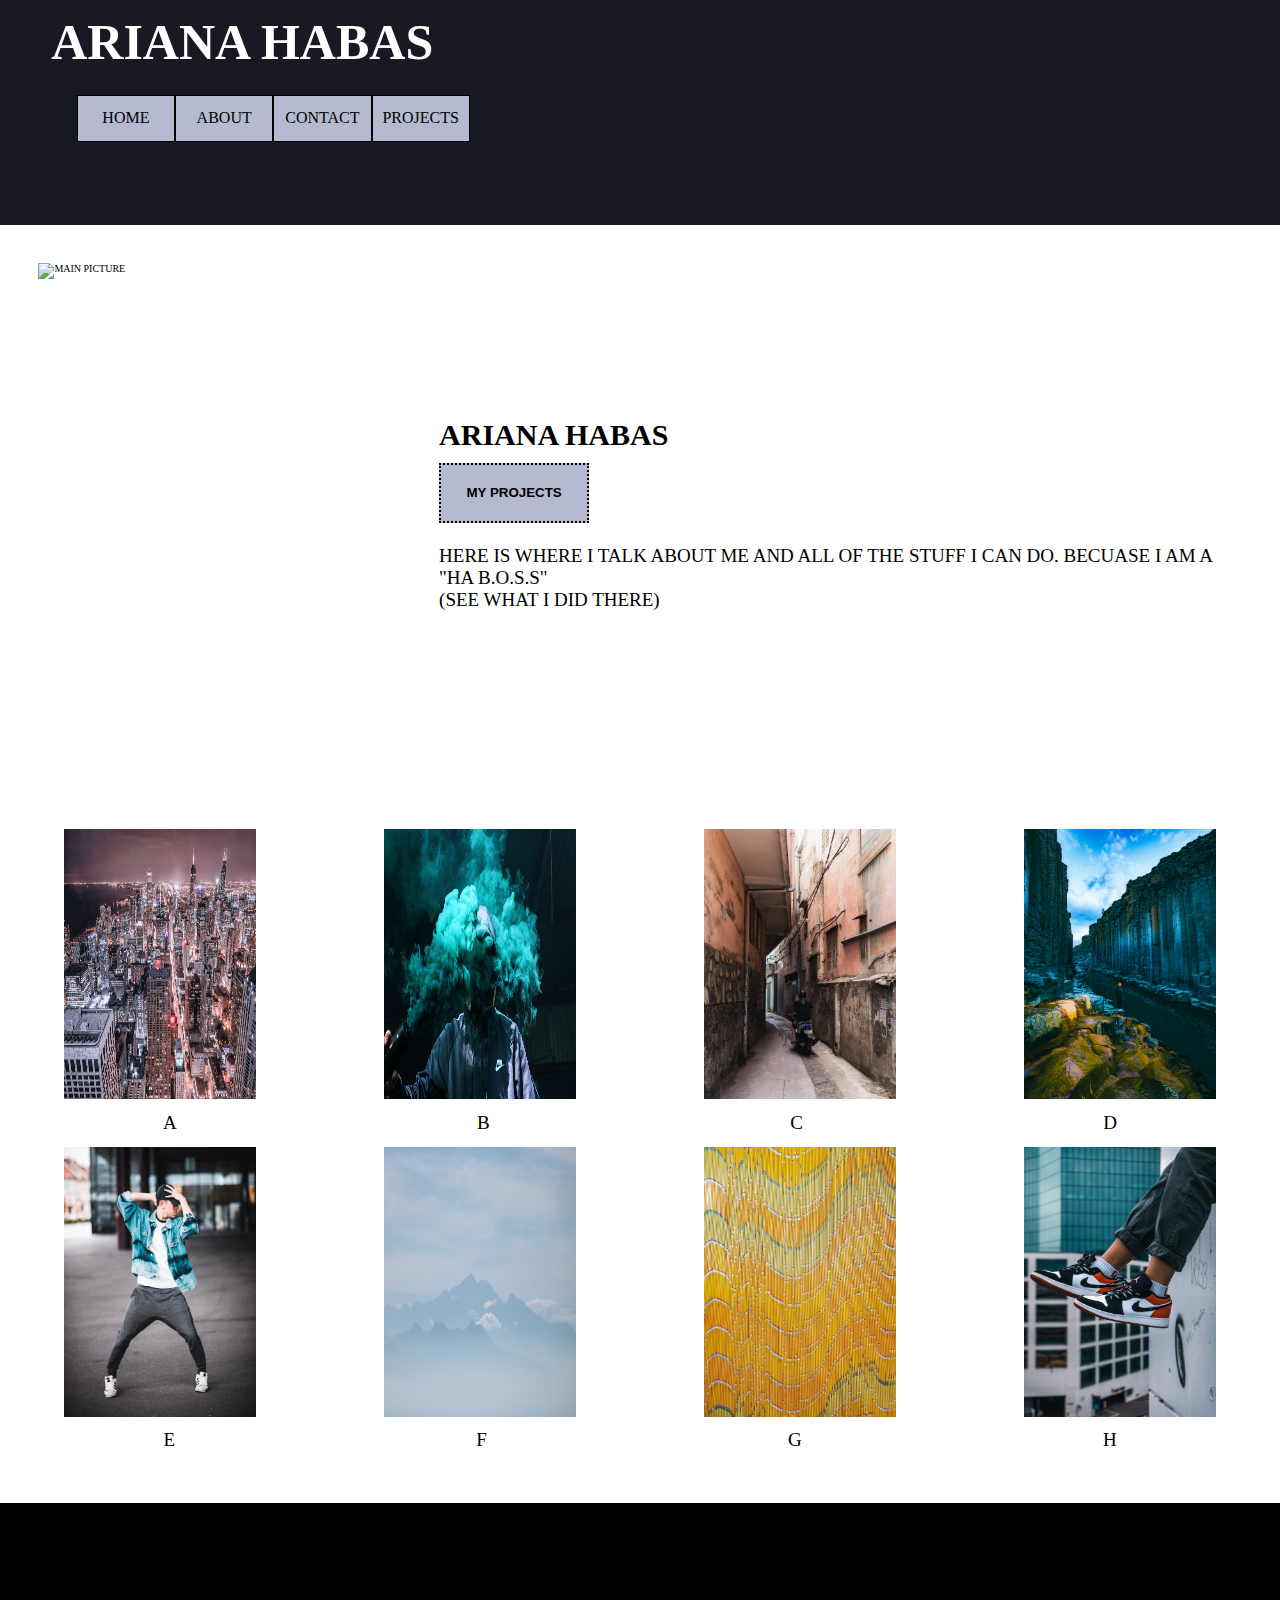
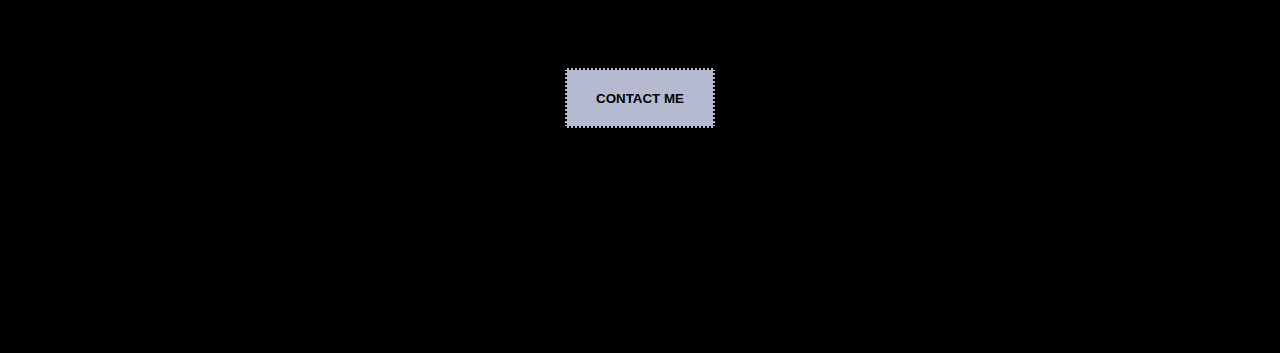
==== index.html @ a7e18114 "added new branch "ariana-habas-day2"" ====
<!DOCTYPE html>
<html lang="en">
<head>
    <link rel="stylesheet" type="text/css" href="style\index.css">
    <meta charset="UTF-8">
    <meta name="viewport" content="width=device-width, initial-scale=1.0">
    <script src="https://kit.fontawesome.com/6a4799021a.js" crossorigin="anonymous"></script>
    <title>Ariana's Portfolio</title>
</head>

<body>
<header>
    <h1>Ariana Habas</h1>
    <br>
    <div>
        <nav>
            <a href="/index.html">Home</a>
            <a href="/about.html">About</a>
            <a href="/contact.html">Contact</a>
            <a href="#">Projects</a>
            </nav>
    </div>
</header>

<section class="main">
    <div>
        <img src="https://images.unsplash.com/photo-1530511250146-026c208e059e?ixlib=rb-1.2.1&ixid=eyJhcHBfaWQiOjEyMDd9&auto=format&fit=crop&w=1200&q=60" alt="main picture">
       <div class= "me">
            <h2>Ariana Habas</h2>
            <br>
            <a href='https://github.com/arianahabas'><button>MY PROJECTS</button></a> 
            <br>
            <br>
            <p>Here is where I talk about me and all of the stuff I can do. Becuase I am a "Ha B.O.S.S"</p>
            <p>(see what I did there)</p>
        </div>
    </div>
</section>

<section class="gallery">
    <div class="galleryTop">
        <img src="style\Pictures\city.jfif" alt="Pic 1">
        <img src="style\Pictures\tear_gas.jfif" alt="Pic 2">
        <img src="style\Pictures\moped.jfif" alt="Pic 3">
        <img src="style\Pictures\river.jfif" alt="Pic 4">
    </div>
    <div class="textTop">
        <p>A</p>
        <p>B</p>
        <p>C</p>
        <p>D</p>
    </div>

    <div class=galleryBottom>
        <img src="style\Pictures\man.jfif" alt="Pic 5">
        <img src="style\Pictures\mountain.jfif" alt="Pic 6">
        <img src="style\Pictures\yellow.jfif" alt="Pic 7">
        <img src="style\Pictures\ones.jfif" alt="Pic 8">
    </div>
    
    <div class="textBottom">
        <p>E</p>
        <p>F</p>
        <p>G</p>
        <p>H</p>
    </div>
</div>
</section>

<footer>
    <p>Like what you see?</p>
    <br>
    <a href='/contact.html'><button>CONTACT ME</button></a> 
    <div class="social">
        <a href="www.linkedin.com"  class="fab fa-linkedin-in"></a>
        <a href="www.codepen.com"  class="fab fa-codepen"></a>   
        <a href="www.instagram.com"  class="fab fa-instagram"></a>
        <a href="www.github.com"  class="fab fa-github"></a>
        <a href="www.twitter.com"  class="fab fa-twitter"></a>
    </div>        
</footer>

</body>
</html>
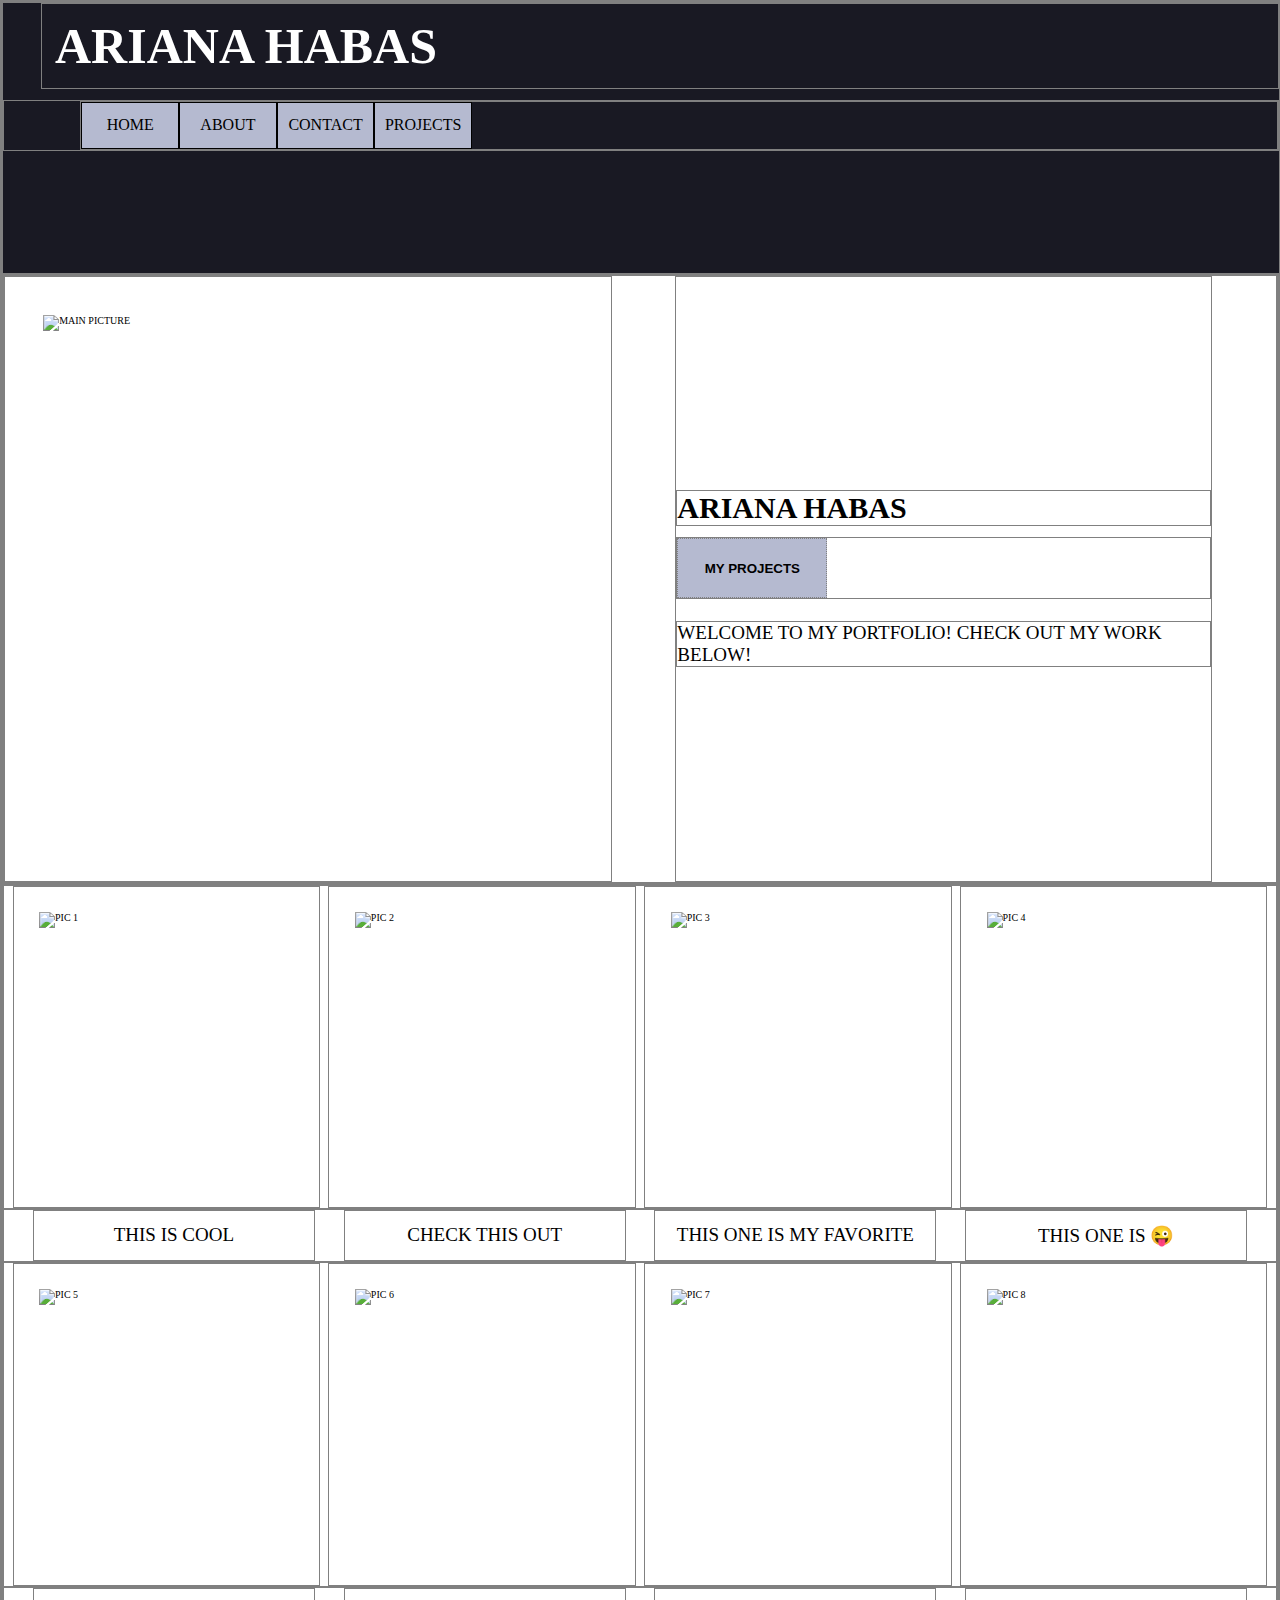
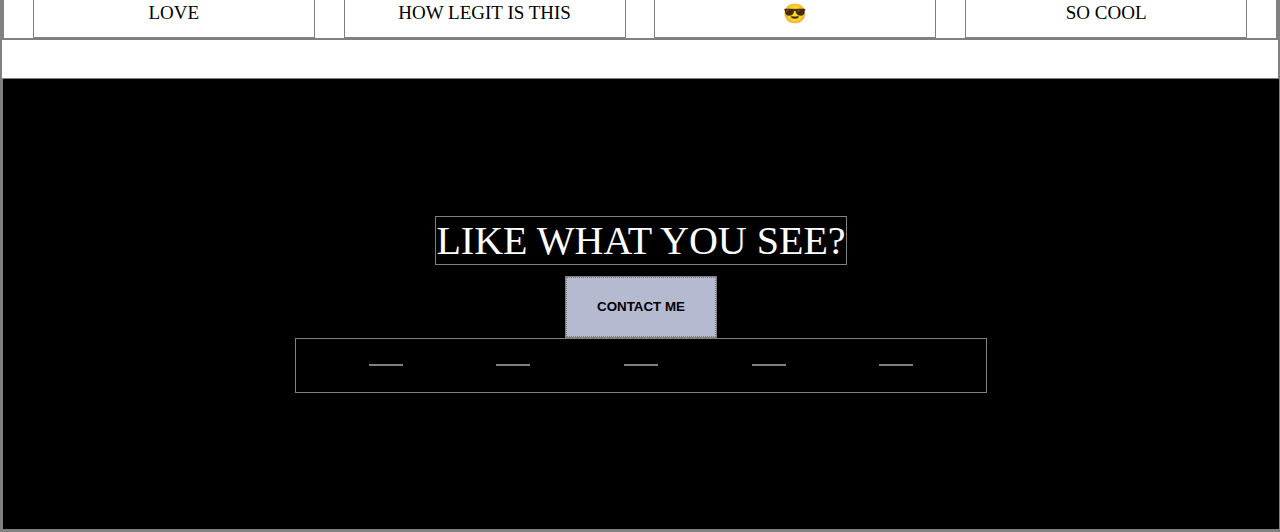
==== commit ec72e918: "fixed text boxes underneath pictures" ====
--- a/index.html
+++ b/index.html
@@ -31,38 +31,38 @@
             <a href='https://github.com/arianahabas'><button>MY PROJECTS</button></a> 
             <br>
             <br>
-            <p>Here is where I talk about me and all of the stuff I can do. Becuase I am a "Ha B.O.S.S"</p>
-            <p>(see what I did there)</p>
+            <p>Welcome to my portfolio! Check out my work below!</p>
         </div>
     </div>
 </section>
 
 <section class="gallery">
     <div class="galleryTop">
-        <img src="style\Pictures\city.jfif" alt="Pic 1">
-        <img src="style\Pictures\tear_gas.jfif" alt="Pic 2">
-        <img src="style\Pictures\moped.jfif" alt="Pic 3">
-        <img src="style\Pictures\river.jfif" alt="Pic 4">
+        <img src="https://images.unsplash.com/photo-1591284557887-6cab7ce8997c?ixlib=rb-1.2.1&ixid=eyJhcHBfaWQiOjEyMDd9&auto=format&fit=crop&w=1200&q=60" alt="Pic 1">
+        <img src="https://images.unsplash.com/photo-1520263115673-610416f52ab6?ixlib=rb-1.2.1&ixid=eyJhcHBfaWQiOjEyMDd9&auto=format&fit=crop&w=1200&q=60" alt="Pic 2">
+        <img src="https://images.unsplash.com/photo-1591276472050-649fedf500e3?ixlib=rb-1.2.1&ixid=eyJhcHBfaWQiOjEyMDd9&auto=format&fit=crop&w=1200&q=60" alt="Pic 3">
+        <img src="https://images.unsplash.com/photo-1589223051446-09d09d8f0107?ixlib=rb-1.2.1&ixid=eyJhcHBfaWQiOjEyMDd9&auto=format&fit=crop&w=1200&q=60" alt="Pic 4">
+       
     </div>
     <div class="textTop">
-        <p>A</p>
-        <p>B</p>
-        <p>C</p>
-        <p>D</p>
+        <p>This is cool</p>
+        <p>Check this out </p>
+        <p>This one is my favorite </p>
+        <p>This one is &#128540</p>
     </div>
 
     <div class=galleryBottom>
-        <img src="style\Pictures\man.jfif" alt="Pic 5">
-        <img src="style\Pictures\mountain.jfif" alt="Pic 6">
-        <img src="style\Pictures\yellow.jfif" alt="Pic 7">
-        <img src="style\Pictures\ones.jfif" alt="Pic 8">
+        <img src="https://images.unsplash.com/photo-1591259414882-19dbb3179317?ixlib=rb-1.2.1&ixid=eyJhcHBfaWQiOjEyMDd9&auto=format&fit=crop&w=1200&q=60" alt="Pic 5">
+        <img src="https://images.unsplash.com/photo-1591283265603-d9926282d66b?ixlib=rb-1.2.1&ixid=eyJhcHBfaWQiOjEyMDd9&auto=format&fit=crop&w=1200&q=60" alt="Pic 6">
+        <img src="https://images.unsplash.com/photo-1591204892365-da093b0af9a7?ixlib=rb-1.2.1&ixid=eyJhcHBfaWQiOjEyMDd9&auto=format&fit=crop&w=1200&q=60" alt="Pic 7">
+        <img src="https://images.unsplash.com/photo-1556906781-9a412961c28c?ixlib=rb-1.2.1&ixid=eyJhcHBfaWQiOjEyMDd9&auto=format&fit=crop&w=1200&q=60" alt="Pic 8">
     </div>
     
     <div class="textBottom">
-        <p>E</p>
-        <p>F</p>
-        <p>G</p>
-        <p>H</p>
+        <p>LOVE</p>
+        <p>How legit is this </p>
+        <p>&#128526</p>
+        <p>So cool </p>
     </div>
 </div>
 </section>
@@ -72,11 +72,11 @@
     <br>
     <a href='/contact.html'><button>CONTACT ME</button></a> 
     <div class="social">
-        <a href="www.linkedin.com"  class="fab fa-linkedin-in"></a>
-        <a href="www.codepen.com"  class="fab fa-codepen"></a>   
-        <a href="www.instagram.com"  class="fab fa-instagram"></a>
-        <a href="www.github.com"  class="fab fa-github"></a>
-        <a href="www.twitter.com"  class="fab fa-twitter"></a>
+        <span  class="fab fa-linkedin-in"></span>
+        <span  class="fab fa-codepen"></span>
+        <span  class="fab fa-instagram"></span>
+        <span  class="fab fa-github"></span>
+        <span  class="fab fa-twitter"></span>
     </div>        
 </footer>
 
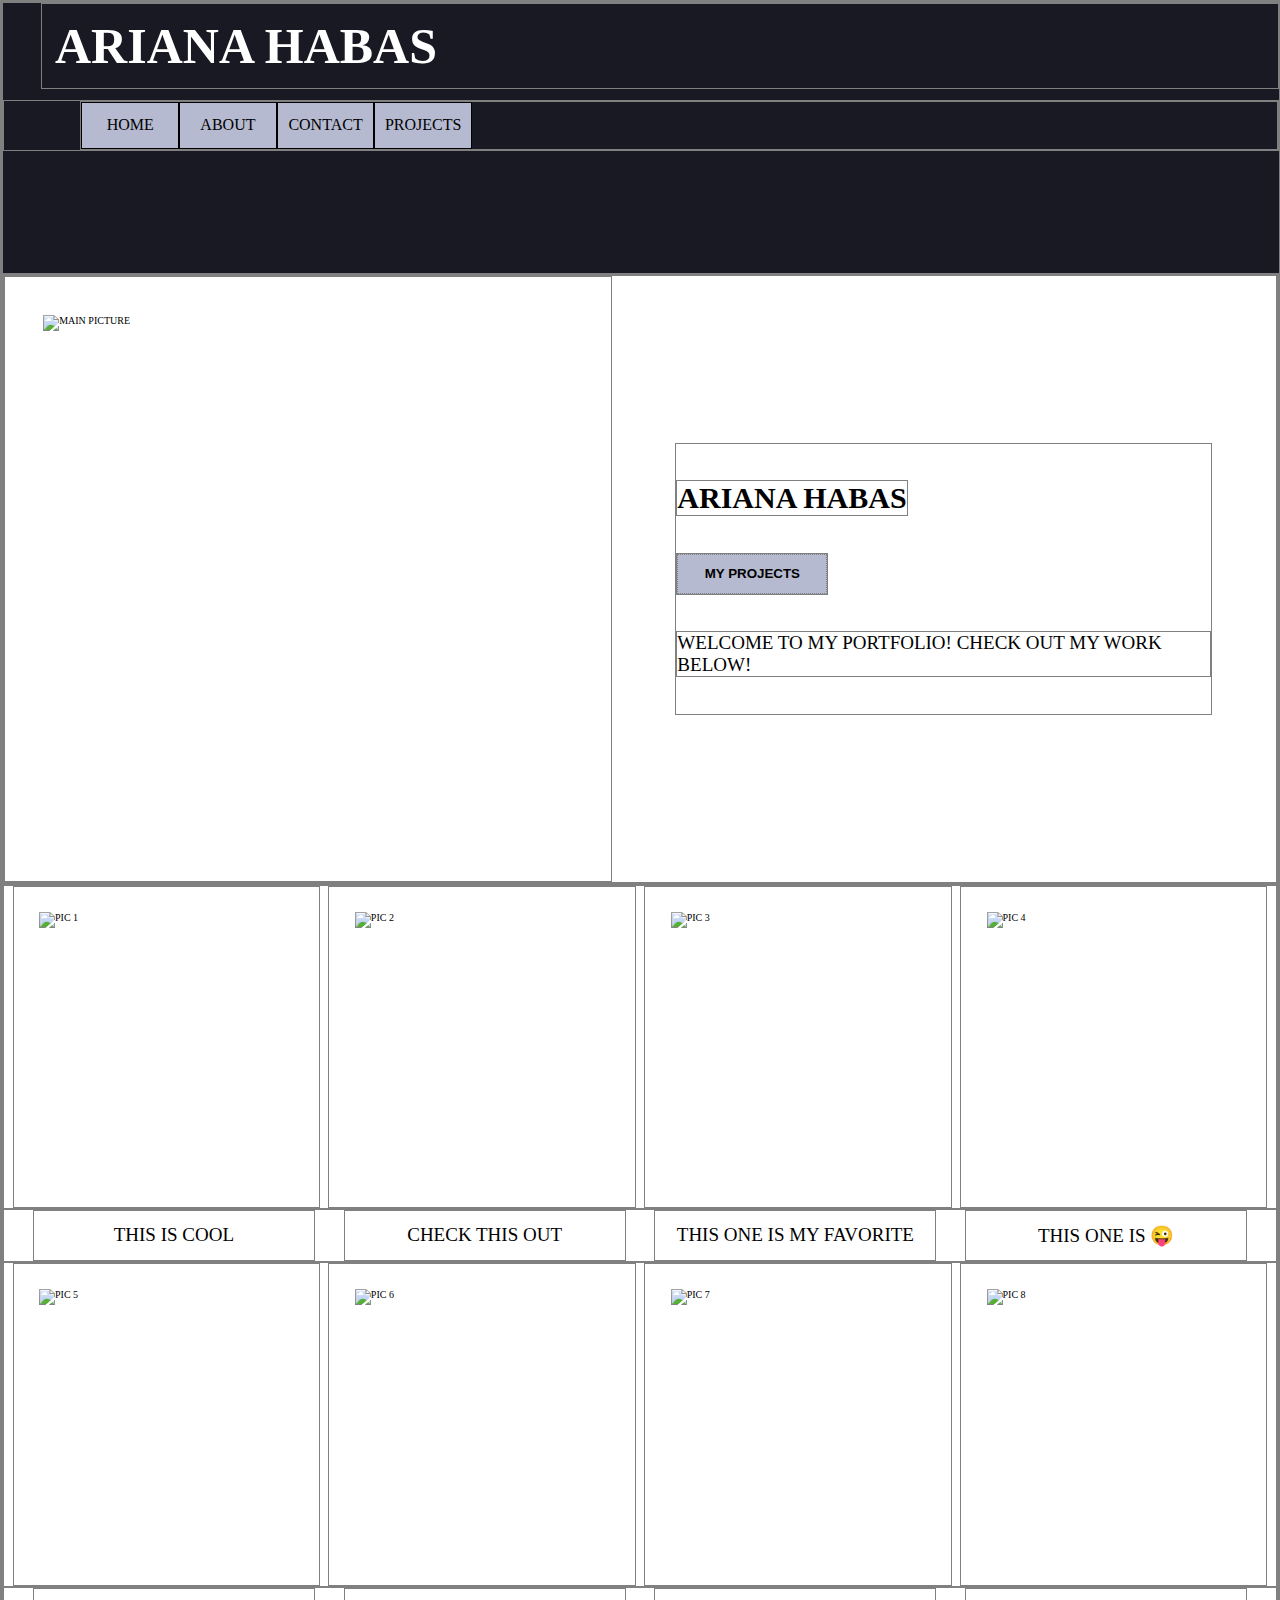
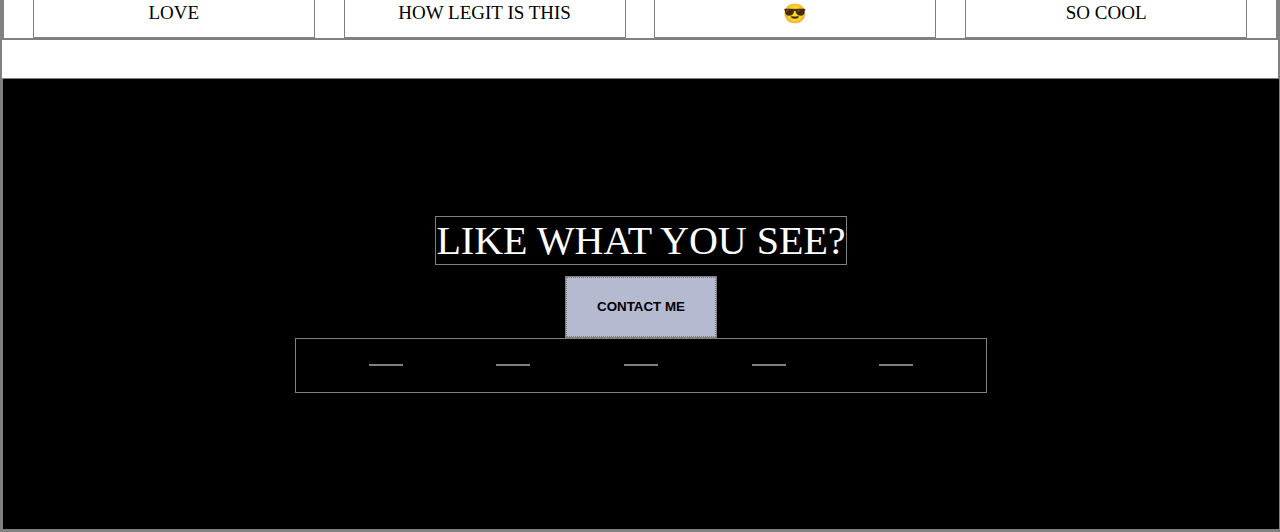
==== commit 60f3817e: "updated html syntax" ====
--- a/index.html
+++ b/index.html
@@ -27,10 +27,7 @@
         <img src="https://images.unsplash.com/photo-1530511250146-026c208e059e?ixlib=rb-1.2.1&ixid=eyJhcHBfaWQiOjEyMDd9&auto=format&fit=crop&w=1200&q=60" alt="main picture">
        <div class= "me">
             <h2>Ariana Habas</h2>
-            <br>
             <a href='https://github.com/arianahabas'><button>MY PROJECTS</button></a> 
-            <br>
-            <br>
             <p>Welcome to my portfolio! Check out my work below!</p>
         </div>
     </div>
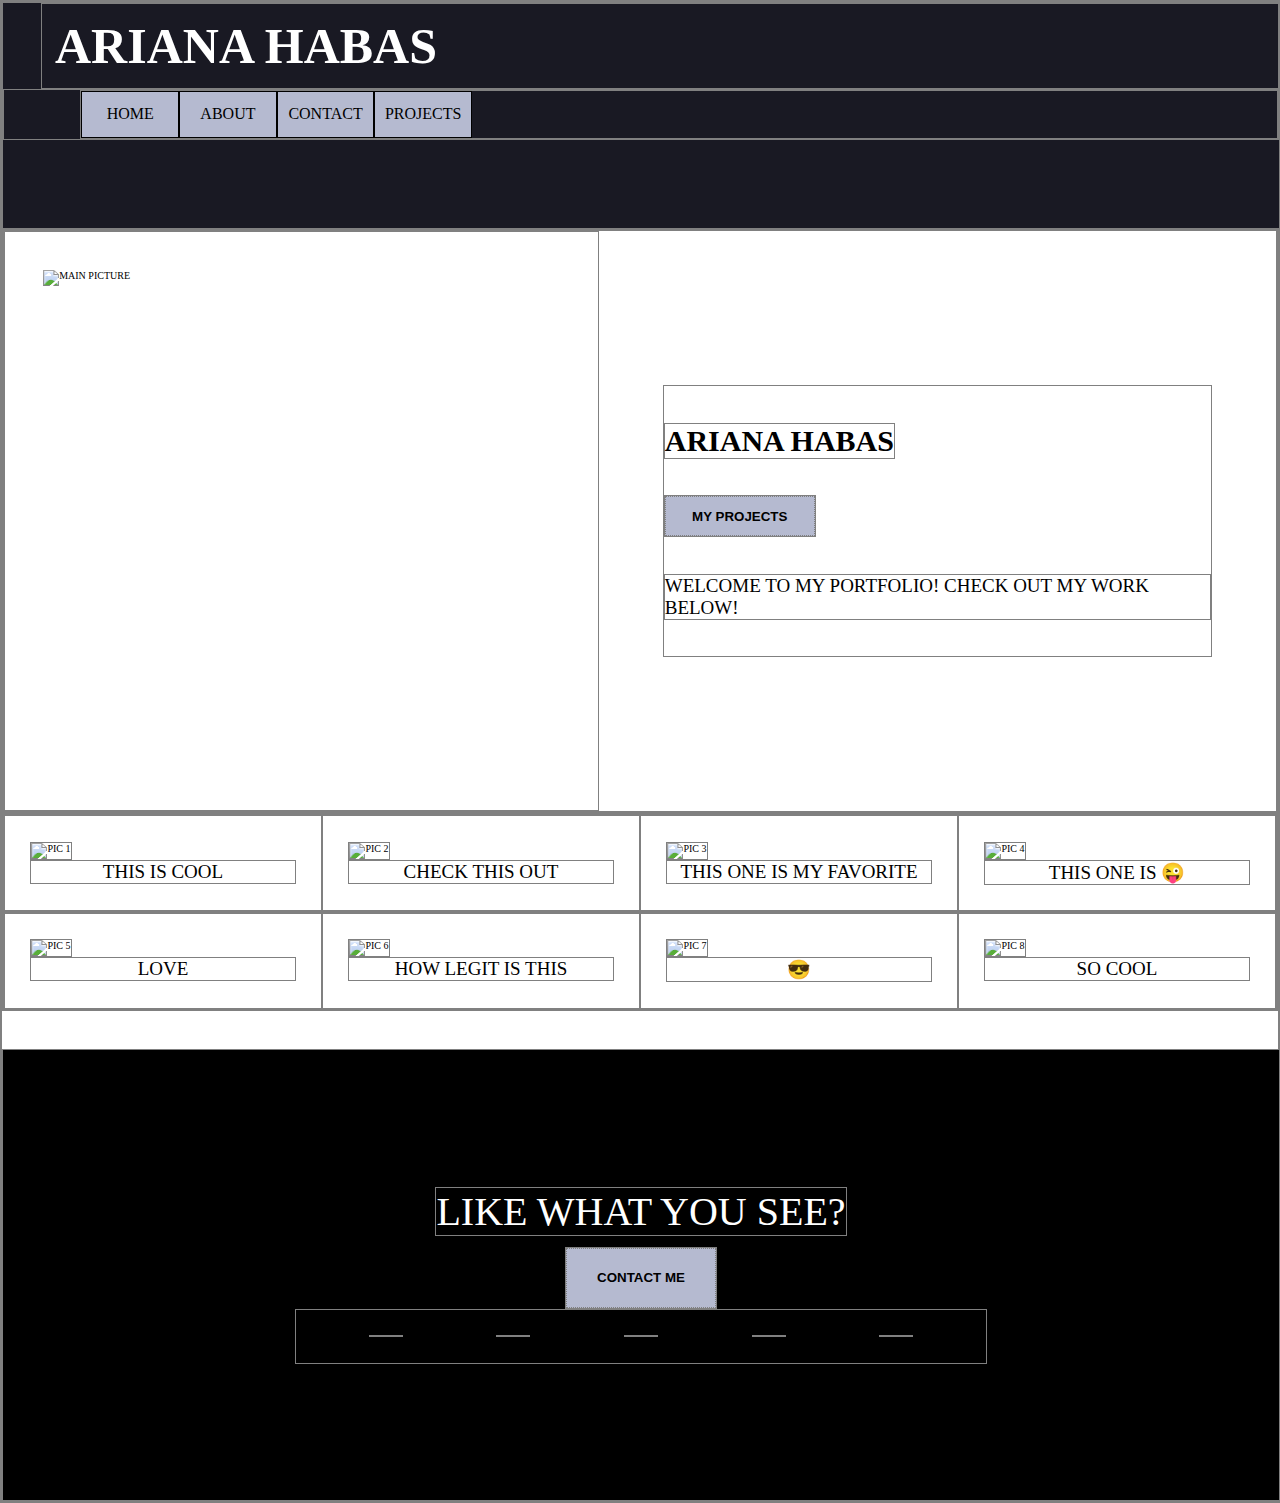
==== commit b8954d7d: "updated media queries" ====
--- a/index.html
+++ b/index.html
@@ -6,19 +6,19 @@
     <meta name="viewport" content="width=device-width, initial-scale=1.0">
     <script src="https://kit.fontawesome.com/6a4799021a.js" crossorigin="anonymous"></script>
     <title>Ariana's Portfolio</title>
+    <meta name="viewport" content="width=device-width, initial-scale=1.0">
 </head>
 
 <body>
 <header>
     <h1>Ariana Habas</h1>
-    <br>
     <div>
         <nav>
             <a href="/index.html">Home</a>
             <a href="/about.html">About</a>
             <a href="/contact.html">Contact</a>
             <a href="#">Projects</a>
-            </nav>
+        </nav>
     </div>
 </header>
 
@@ -35,33 +35,44 @@
 
 <section class="gallery">
     <div class="galleryTop">
-        <img src="https://images.unsplash.com/photo-1591284557887-6cab7ce8997c?ixlib=rb-1.2.1&ixid=eyJhcHBfaWQiOjEyMDd9&auto=format&fit=crop&w=1200&q=60" alt="Pic 1">
-        <img src="https://images.unsplash.com/photo-1520263115673-610416f52ab6?ixlib=rb-1.2.1&ixid=eyJhcHBfaWQiOjEyMDd9&auto=format&fit=crop&w=1200&q=60" alt="Pic 2">
-        <img src="https://images.unsplash.com/photo-1591276472050-649fedf500e3?ixlib=rb-1.2.1&ixid=eyJhcHBfaWQiOjEyMDd9&auto=format&fit=crop&w=1200&q=60" alt="Pic 3">
-        <img src="https://images.unsplash.com/photo-1589223051446-09d09d8f0107?ixlib=rb-1.2.1&ixid=eyJhcHBfaWQiOjEyMDd9&auto=format&fit=crop&w=1200&q=60" alt="Pic 4">
-       
+        <div class="photo">
+            <img src="https://images.unsplash.com/photo-1591284557887-6cab7ce8997c?ixlib=rb-1.2.1&ixid=eyJhcHBfaWQiOjEyMDd9&auto=format&fit=crop&w=1200&q=60" alt="Pic 1" >
+            <p>This is cool</p>
+        </div>    
+        <div class="photo">
+            <img src="https://images.unsplash.com/photo-1520263115673-610416f52ab6?ixlib=rb-1.2.1&ixid=eyJhcHBfaWQiOjEyMDd9&auto=format&fit=crop&w=1200&q=60" alt="Pic 2">
+            <p>Check this out </p>
+        </div> 
+        <div class="photo">
+            <img src="https://images.unsplash.com/photo-1591276472050-649fedf500e3?ixlib=rb-1.2.1&ixid=eyJhcHBfaWQiOjEyMDd9&auto=format&fit=crop&w=1200&q=60" alt="Pic 3">
+            <p>This one is my favorite </p>
+        </div> 
+        <div class="photo">
+            <img src="https://images.unsplash.com/photo-1589223051446-09d09d8f0107?ixlib=rb-1.2.1&ixid=eyJhcHBfaWQiOjEyMDd9&auto=format&fit=crop&w=1200&q=60" alt="Pic 4">
+            <p>This one is &#128540</p>
+        </div>  
     </div>
-    <div class="textTop">
-        <p>This is cool</p>
-        <p>Check this out </p>
-        <p>This one is my favorite </p>
-        <p>This one is &#128540</p>
-    </div>
-
+ 
     <div class=galleryBottom>
-        <img src="https://images.unsplash.com/photo-1591259414882-19dbb3179317?ixlib=rb-1.2.1&ixid=eyJhcHBfaWQiOjEyMDd9&auto=format&fit=crop&w=1200&q=60" alt="Pic 5">
-        <img src="https://images.unsplash.com/photo-1591283265603-d9926282d66b?ixlib=rb-1.2.1&ixid=eyJhcHBfaWQiOjEyMDd9&auto=format&fit=crop&w=1200&q=60" alt="Pic 6">
-        <img src="https://images.unsplash.com/photo-1591204892365-da093b0af9a7?ixlib=rb-1.2.1&ixid=eyJhcHBfaWQiOjEyMDd9&auto=format&fit=crop&w=1200&q=60" alt="Pic 7">
-        <img src="https://images.unsplash.com/photo-1556906781-9a412961c28c?ixlib=rb-1.2.1&ixid=eyJhcHBfaWQiOjEyMDd9&auto=format&fit=crop&w=1200&q=60" alt="Pic 8">
+        <div class="photo">
+            <img src="https://images.unsplash.com/photo-1591259414882-19dbb3179317?ixlib=rb-1.2.1&ixid=eyJhcHBfaWQiOjEyMDd9&auto=format&fit=crop&w=1200&q=60" alt="Pic 5">
+            <p>LOVE</p>
+        </div>
+        <div class="photo">
+            <img src="https://images.unsplash.com/photo-1591283265603-d9926282d66b?ixlib=rb-1.2.1&ixid=eyJhcHBfaWQiOjEyMDd9&auto=format&fit=crop&w=1200&q=60" alt="Pic 6">
+            <p>How legit is this </p>
+        </div>
+        <div class="photo">
+            <img src="https://images.unsplash.com/photo-1591204892365-da093b0af9a7?ixlib=rb-1.2.1&ixid=eyJhcHBfaWQiOjEyMDd9&auto=format&fit=crop&w=1200&q=60" alt="Pic 7">
+            <p>&#128526</p>
+        </div>
+        <div class="photo">
+            <img src="https://images.unsplash.com/photo-1556906781-9a412961c28c?ixlib=rb-1.2.1&ixid=eyJhcHBfaWQiOjEyMDd9&auto=format&fit=crop&w=1200&q=60" alt="Pic 8">
+            <p>So cool </p>
+        </div>
     </div>
     
-    <div class="textBottom">
-        <p>LOVE</p>
-        <p>How legit is this </p>
-        <p>&#128526</p>
-        <p>So cool </p>
-    </div>
-</div>
+   </div>
 </section>
 
 <footer>
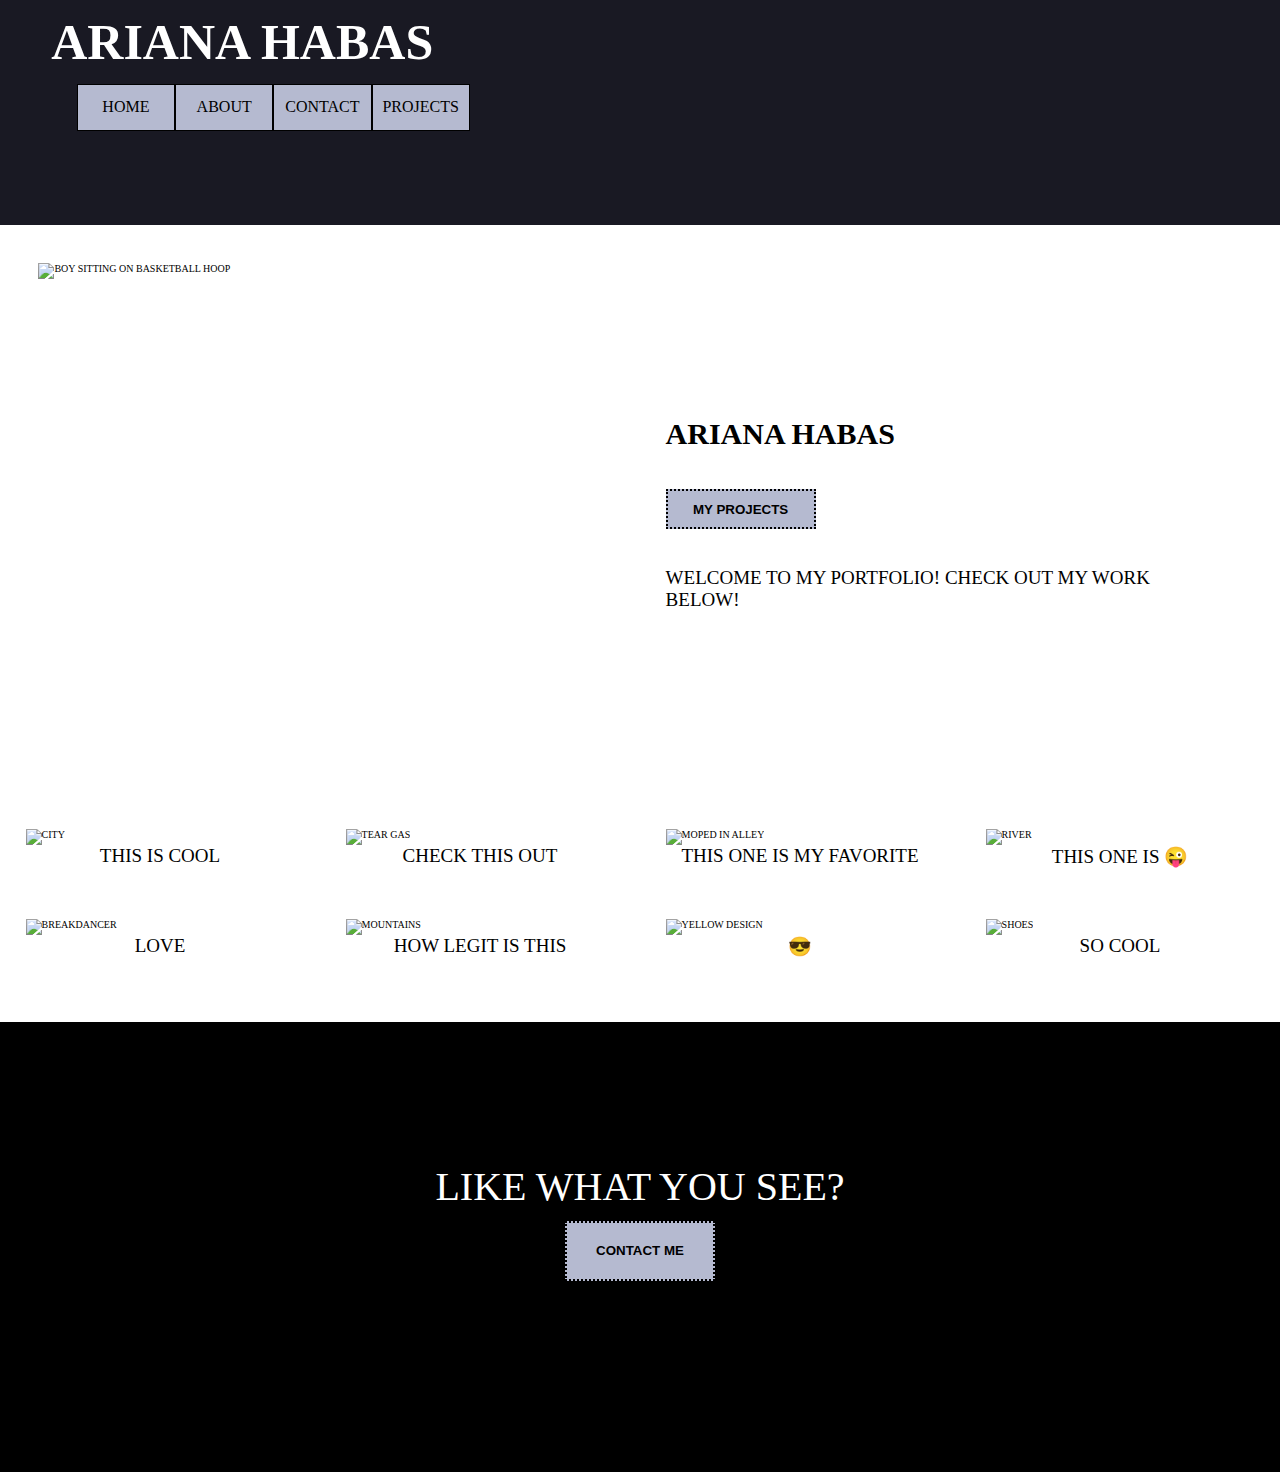
==== commit e000d041: "made additional changes to media queries" ====
--- a/index.html
+++ b/index.html
@@ -24,7 +24,7 @@
 
 <section class="main">
     <div>
-        <img src="https://images.unsplash.com/photo-1530511250146-026c208e059e?ixlib=rb-1.2.1&ixid=eyJhcHBfaWQiOjEyMDd9&auto=format&fit=crop&w=1200&q=60" alt="main picture">
+        <img src="https://images.unsplash.com/photo-1530511250146-026c208e059e?ixlib=rb-1.2.1&ixid=eyJhcHBfaWQiOjEyMDd9&auto=format&fit=crop&w=1200&q=60" alt="boy sitting on basketball hoop">
        <div class= "me">
             <h2>Ariana Habas</h2>
             <a href='https://github.com/arianahabas'><button>MY PROJECTS</button></a> 
@@ -36,38 +36,38 @@
 <section class="gallery">
     <div class="galleryTop">
         <div class="photo">
-            <img src="https://images.unsplash.com/photo-1591284557887-6cab7ce8997c?ixlib=rb-1.2.1&ixid=eyJhcHBfaWQiOjEyMDd9&auto=format&fit=crop&w=1200&q=60" alt="Pic 1" >
+            <img src="https://images.unsplash.com/photo-1591284557887-6cab7ce8997c?ixlib=rb-1.2.1&ixid=eyJhcHBfaWQiOjEyMDd9&auto=format&fit=crop&w=1200&q=60" alt="City" >
             <p>This is cool</p>
         </div>    
         <div class="photo">
-            <img src="https://images.unsplash.com/photo-1520263115673-610416f52ab6?ixlib=rb-1.2.1&ixid=eyJhcHBfaWQiOjEyMDd9&auto=format&fit=crop&w=1200&q=60" alt="Pic 2">
+            <img src="https://images.unsplash.com/photo-1520263115673-610416f52ab6?ixlib=rb-1.2.1&ixid=eyJhcHBfaWQiOjEyMDd9&auto=format&fit=crop&w=1200&q=60" alt="tear gas">
             <p>Check this out </p>
         </div> 
         <div class="photo">
-            <img src="https://images.unsplash.com/photo-1591276472050-649fedf500e3?ixlib=rb-1.2.1&ixid=eyJhcHBfaWQiOjEyMDd9&auto=format&fit=crop&w=1200&q=60" alt="Pic 3">
+            <img src="https://images.unsplash.com/photo-1591276472050-649fedf500e3?ixlib=rb-1.2.1&ixid=eyJhcHBfaWQiOjEyMDd9&auto=format&fit=crop&w=1200&q=60" alt="moped in alley">
             <p>This one is my favorite </p>
         </div> 
         <div class="photo">
-            <img src="https://images.unsplash.com/photo-1589223051446-09d09d8f0107?ixlib=rb-1.2.1&ixid=eyJhcHBfaWQiOjEyMDd9&auto=format&fit=crop&w=1200&q=60" alt="Pic 4">
+            <img src="https://images.unsplash.com/photo-1589223051446-09d09d8f0107?ixlib=rb-1.2.1&ixid=eyJhcHBfaWQiOjEyMDd9&auto=format&fit=crop&w=1200&q=60" alt="river">
             <p>This one is &#128540</p>
         </div>  
     </div>
  
     <div class=galleryBottom>
         <div class="photo">
-            <img src="https://images.unsplash.com/photo-1591259414882-19dbb3179317?ixlib=rb-1.2.1&ixid=eyJhcHBfaWQiOjEyMDd9&auto=format&fit=crop&w=1200&q=60" alt="Pic 5">
+            <img src="https://images.unsplash.com/photo-1591259414882-19dbb3179317?ixlib=rb-1.2.1&ixid=eyJhcHBfaWQiOjEyMDd9&auto=format&fit=crop&w=1200&q=60" alt="breakdancer">
             <p>LOVE</p>
         </div>
         <div class="photo">
-            <img src="https://images.unsplash.com/photo-1591283265603-d9926282d66b?ixlib=rb-1.2.1&ixid=eyJhcHBfaWQiOjEyMDd9&auto=format&fit=crop&w=1200&q=60" alt="Pic 6">
+            <img src="https://images.unsplash.com/photo-1591283265603-d9926282d66b?ixlib=rb-1.2.1&ixid=eyJhcHBfaWQiOjEyMDd9&auto=format&fit=crop&w=1200&q=60" alt="mountains">
             <p>How legit is this </p>
         </div>
         <div class="photo">
-            <img src="https://images.unsplash.com/photo-1591204892365-da093b0af9a7?ixlib=rb-1.2.1&ixid=eyJhcHBfaWQiOjEyMDd9&auto=format&fit=crop&w=1200&q=60" alt="Pic 7">
+            <img src="https://images.unsplash.com/photo-1591204892365-da093b0af9a7?ixlib=rb-1.2.1&ixid=eyJhcHBfaWQiOjEyMDd9&auto=format&fit=crop&w=1200&q=60" alt="yellow design">
             <p>&#128526</p>
         </div>
         <div class="photo">
-            <img src="https://images.unsplash.com/photo-1556906781-9a412961c28c?ixlib=rb-1.2.1&ixid=eyJhcHBfaWQiOjEyMDd9&auto=format&fit=crop&w=1200&q=60" alt="Pic 8">
+            <img src="https://images.unsplash.com/photo-1556906781-9a412961c28c?ixlib=rb-1.2.1&ixid=eyJhcHBfaWQiOjEyMDd9&auto=format&fit=crop&w=1200&q=60" alt="shoes">
             <p>So cool </p>
         </div>
     </div>
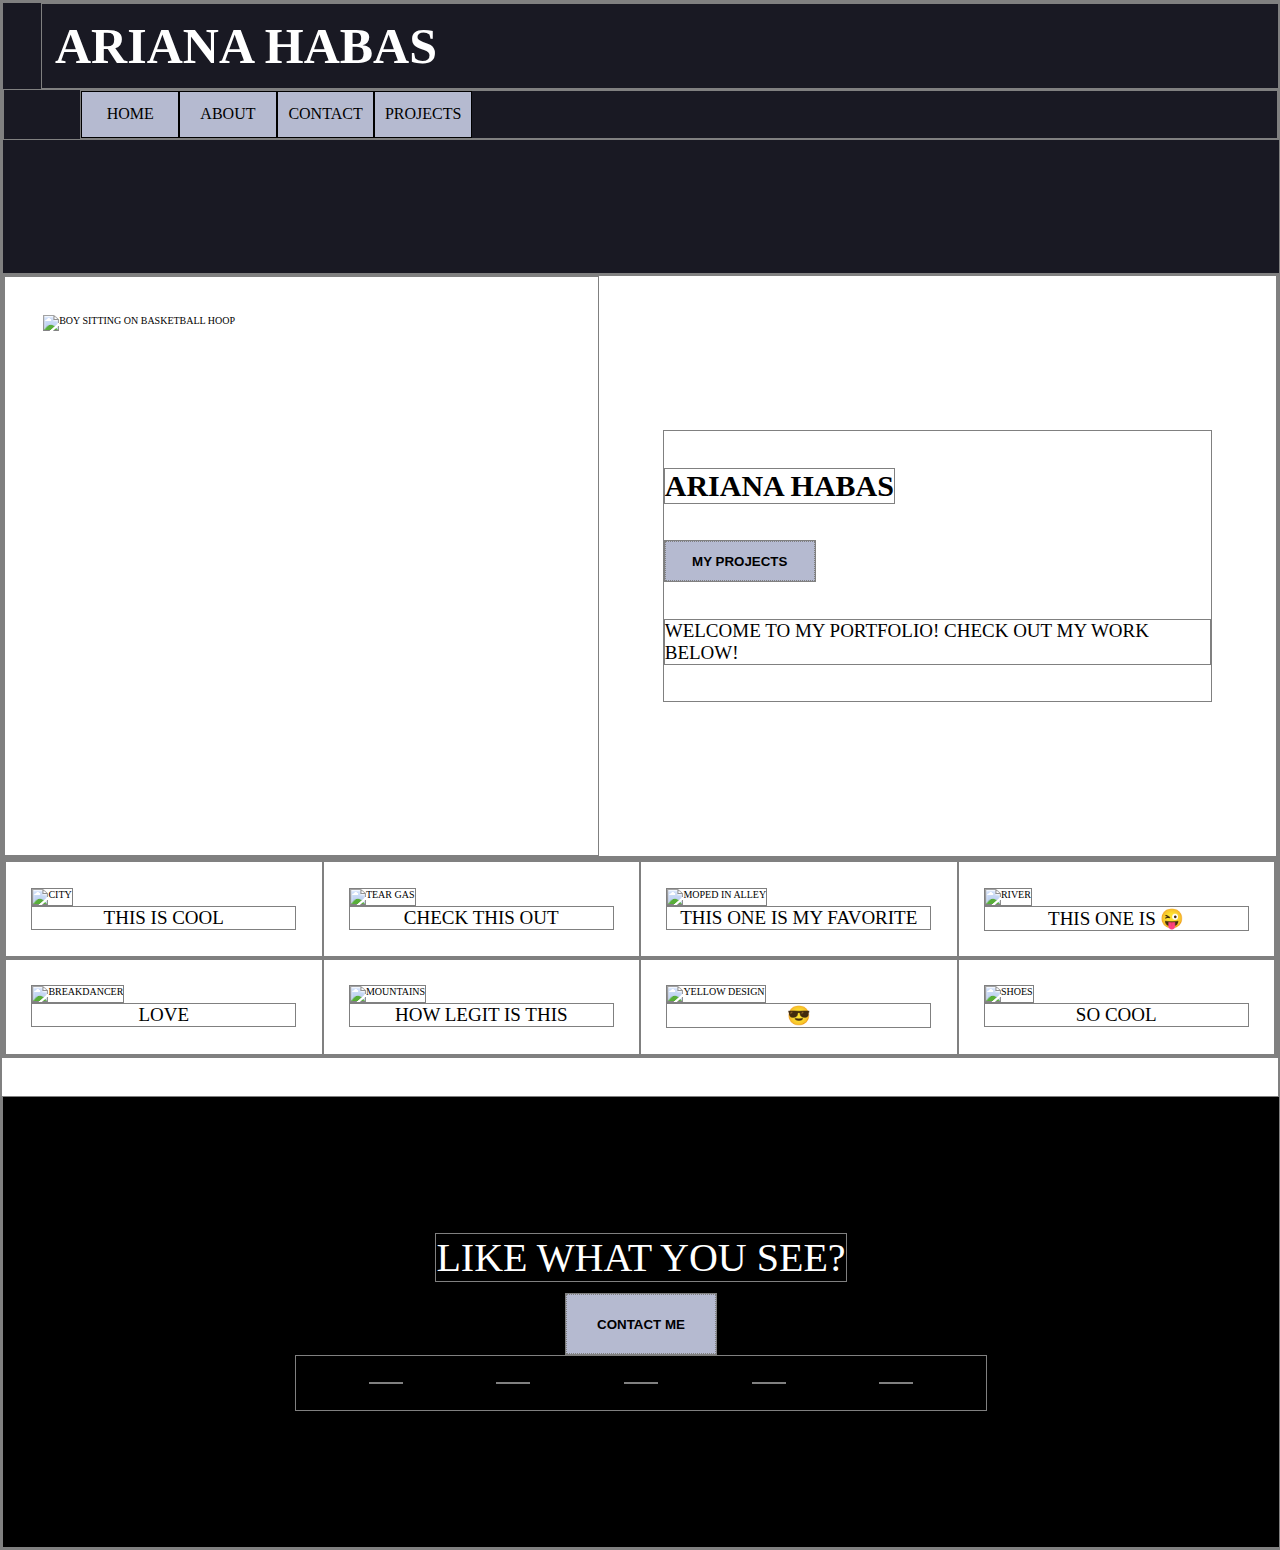
==== commit 5b3da64e: "Merge branch 'ariana-habas' into ariana-habas-day2" ====
--- a/index.html
+++ b/index.html
@@ -32,7 +32,7 @@
         </div>
     </div>
 </section>
-
+<div class="container">
 <section class="gallery">
     <div class="galleryTop">
         <div class="photo">
@@ -51,9 +51,11 @@
             <img src="https://images.unsplash.com/photo-1589223051446-09d09d8f0107?ixlib=rb-1.2.1&ixid=eyJhcHBfaWQiOjEyMDd9&auto=format&fit=crop&w=1200&q=60" alt="river">
             <p>This one is &#128540</p>
         </div>  
+       
     </div>
  
     <div class=galleryBottom>
+
         <div class="photo">
             <img src="https://images.unsplash.com/photo-1591259414882-19dbb3179317?ixlib=rb-1.2.1&ixid=eyJhcHBfaWQiOjEyMDd9&auto=format&fit=crop&w=1200&q=60" alt="breakdancer">
             <p>LOVE</p>
@@ -70,11 +72,8 @@
             <img src="https://images.unsplash.com/photo-1556906781-9a412961c28c?ixlib=rb-1.2.1&ixid=eyJhcHBfaWQiOjEyMDd9&auto=format&fit=crop&w=1200&q=60" alt="shoes">
             <p>So cool </p>
         </div>
-    </div>
-    
-   </div>
 </section>
-
+</div>
 <footer>
     <p>Like what you see?</p>
     <br>
